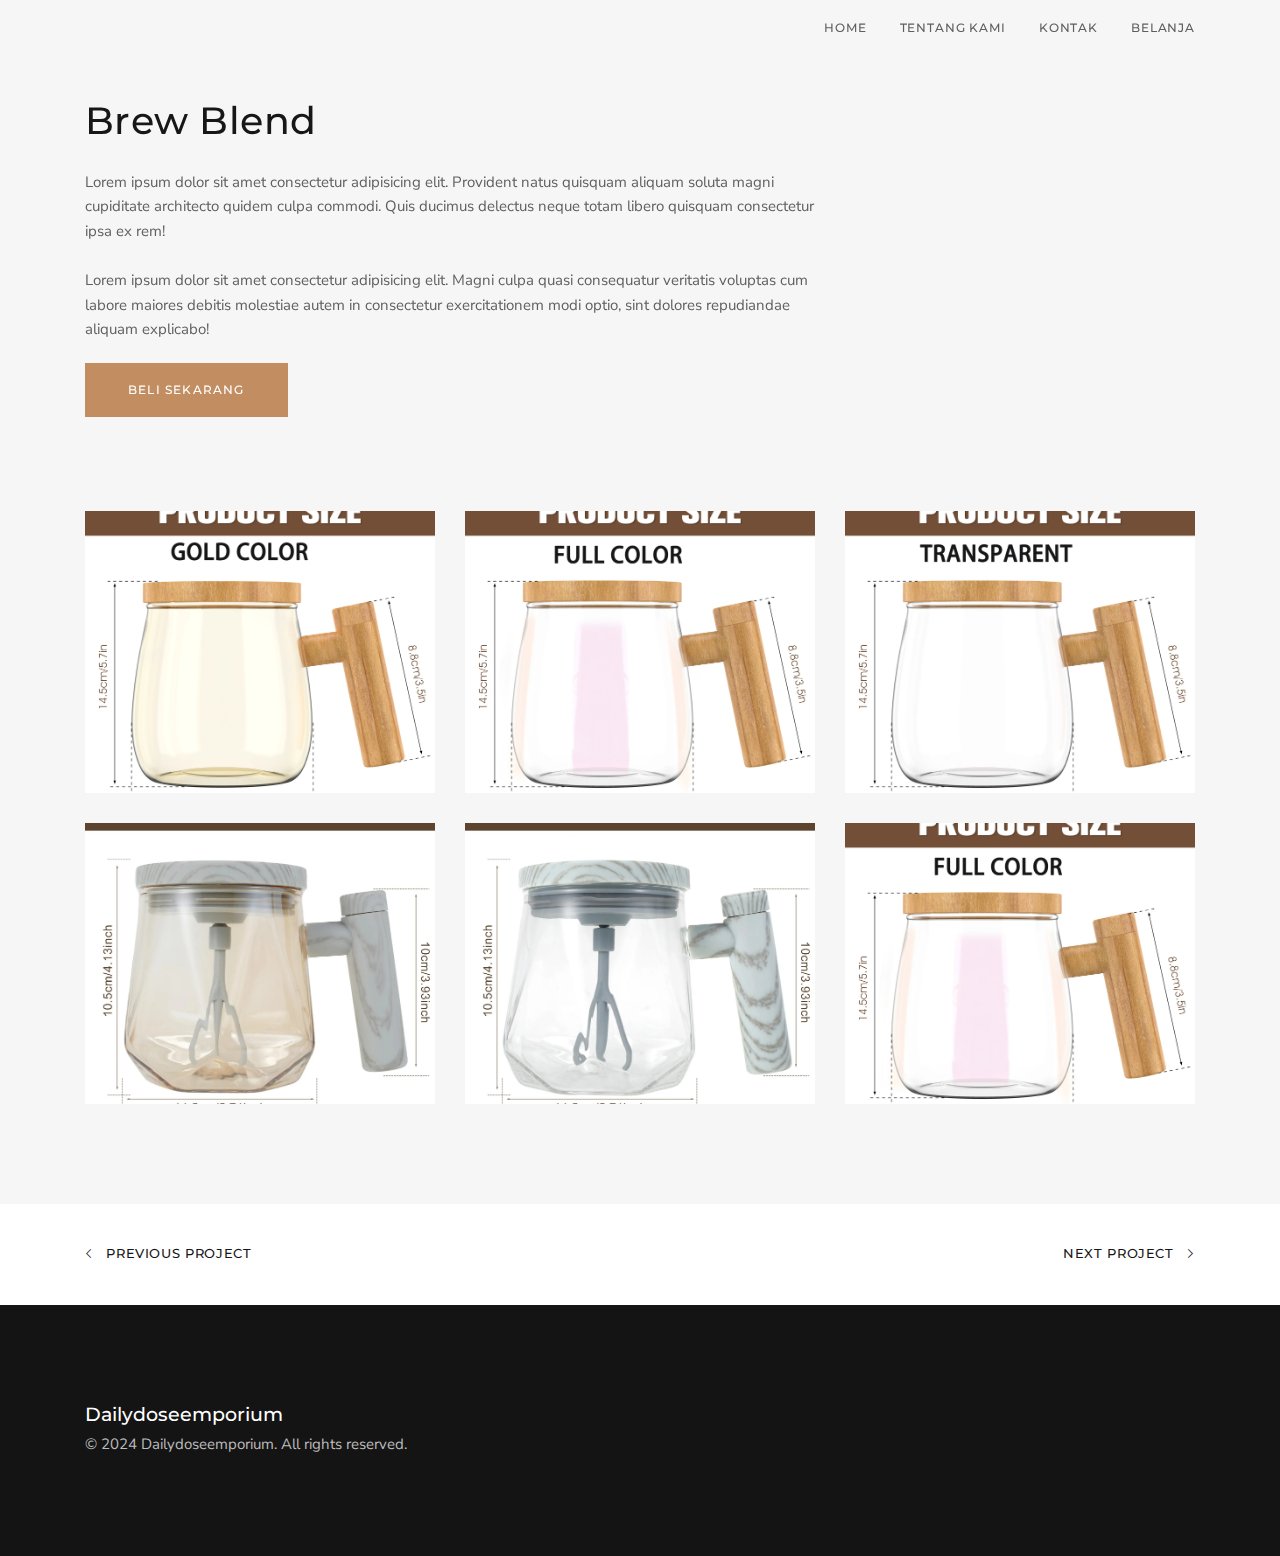
==== brewblend.html @ dd4d9f63 "add link product" ====
<!DOCTYPE html>

<html lang="en">
    <head>
        <meta charset="utf-8">
        <meta http-equiv="X-UA-Compatible" content="IE=edge">
        <title>Product</title>
        <meta name="description" content="Produk Rumah tangga yang premium dengan harga ekonomis">
        <meta name="keywords" content="product, rumah tangga, murah, ekonomis">
        <meta name="author" content="robirurk">
        <meta name="viewport" content="width=device-width, initial-scale=1">
        <!-- START: Styles -->
        <!-- Google Fonts -->
        <link href="https://fonts.googleapis.com/css?family=Montserrat:400,500%7cNunito+Sans:400,600,700%7cPT+Serif:400,400i" rel="stylesheet" type="text/css">
        <!-- Bootstrap -->
        <link rel="stylesheet" href="assets/bower_components/bootstrap/dist/css/bootstrap.min.css">
        <!-- Font Awesome -->
        <link rel="stylesheet" href="assets/bower_components/fontawesome/css/font-awesome.min.css">
        <!-- Stroke 7 -->
        <link rel="stylesheet" href="assets/bower_components/pixeden-stroke-7-icon/pe-icon-7-stroke/dist/pe-icon-7-stroke.min.css">
        <!-- Flickity -->
        <link rel="stylesheet" href="assets/bower_components/flickity/dist/flickity.min.css">
        <!-- Photoswipe -->
        <link rel="stylesheet" type="text/css" href="assets/bower_components/photoswipe/dist/photoswipe.css">
        <link rel="stylesheet" type="text/css" href="assets/bower_components/photoswipe/dist/default-skin/default-skin.css">
        <!-- Piroll -->
        <link rel="stylesheet" href="assets/css/piroll.css">
        <!-- Custom Styles -->
        <link rel="stylesheet" href="assets/css/custom.css">
        <!-- END: Styles -->
        <!-- jQuery -->
        <script src="assets/bower_components/jquery/dist/jquery.min.js"></script>
    </head>
    <body>

        <!-- END: Fullscreen Navbar -->
        <nav class="nk-navbar nk-navbar-full nk-navbar-align-center " id="nk-nav-mobile">
            <div class="nk-nav-table">
                <div class="nk-nav-row">
                    <div class="container">
                        <div class="nk-nav-header">
                            <div class="nk-nav-logo">
                                <a href="index.html" class="nk-nav-logo">
                                    <img src="assets/images/logo-light.svg" alt="" width="31">
                                </a>
                            </div>
                            <div class="nk-nav-close nk-navbar-full-toggle">
                                <span class="nk-icon-close"></span>
                            </div>
                        </div>
                    </div>
                </div>
                <div class="nk-nav-row-full nk-nav-row">
                    <div class="nano">
                        <div class="nano-content">
                            <div class="nk-nav-table">
                                <div class="nk-nav-row nk-nav-row-full nk-nav-row-center nk-navbar-mobile-content">
                                    <ul class="nk-nav">
                                        <!-- Here will be inserted menu from [data-mobile-menu="#nk-nav-mobile"] -->
                                    </ul>
                                </div>
                            </div>
                        </div>
                    </div>
                </div>
                <div class="nk-nav-row">
                    <div class="container">
                        <div class="nk-nav-social">
                            <ul>
                                <li><a href="https://twitter.com/nkdevv"><i class="fa fa-twitter"></i></a></li>
                                <li><a href="https://www.facebook.com/unvabdesign/"><i class="fa fa-facebook"></i></a></li>
                                <li><a href="https://dribbble.com/_nK"><i class="fa fa-dribbble"></i></a></li>
                                <li><a href="https://www.instagram.com/unvab/"><i class="fa fa-instagram"></i></a></li>
                            </ul>
                        </div>
                    </div>
                </div>
            </div>
        </nav>
        <div class="nk-main">
            <!-- START: Header Title -->
            <!--
    Additional Classes:
        .nk-header-title-sm
        .nk-header-title-md
        .nk-header-title-lg
        .nk-header-title-xl
        .nk-header-title-full
        .nk-header-title-parallax
        .nk-header-title-parallax-opacity
-->
            <div class="nk-header-title nk-header-title-xmd nk-header-title-parallax nk-header-title-parallax-opacity">
                <nav class="nk-navbar nk-navbar-top nk-navbar-sticky nk-navbar-autohide nk-navbar-transparent ">
                    <div class="container">
                        <div class="nk-navbar-align-center" >
                            <!-- <a href="index.html" class="nk-nav-logo">
                                <img src="assets/images/logo.svg" alt="" width="31">
                            </a> -->
                            <ul class="nk-nav nk-nav-right hidden-md-down" data-nav-mobile="#nk-nav-mobile">
                                <li>
                                    <a href="index.html"> Home </a>
                                </li>
                                <li>
                                    <a href="#"> Tentang Kami </a>
                                </li>
                                <li>
                                    <a href="#"> Kontak </a>
                                </li>
                                <li>
                                    <a href="#" target=&quot;_blank&quot;> Belanja </a>
                                </li>
                            </ul>
                            <ul class="nk-nav nk-nav-right nk-nav-icons">
                                <li class="single-icon hidden-lg-up">
                                    <a href="#" class="nk-navbar-full-toggle">
                                        <span class="nk-icon-burger">
                                            <span class="nk-t-1"></span>
                                            <span class="nk-t-2"></span>
                                            <span class="nk-t-3"></span>
                                        </span>
                                    </a>
                                </li>
                            </ul>
                        </div>
                    </div>
                </nav>
                <!-- <div class="bg-image">
                    <div style="background-image: url('assets/images/');"></div>
                </div>
                <div class="nk-header-table">
                    <div class="nk-header-table-cell">
                        <div class="container">
                        </div>
                    </div>
                </div> -->
            </div>
            <!-- END: Header Title -->
            <div class="container">
                <div class="nk-portfolio-single">
                    <div class="nk-gap-1 mb-14"></div>
                    <h1 class="nk-portfolio-title">Brew Blend</h1>
                    <div class="row vertical-gap">
                        <div class="col-lg-8">
                            <div class="nk-portfolio-info">
                                <div class="nk-portfolio-text">
                                    <p>Lorem ipsum dolor sit amet consectetur adipisicing elit. Provident natus quisquam aliquam soluta magni cupiditate architecto quidem culpa commodi. Quis ducimus delectus neque totam libero quisquam consectetur ipsa ex rem!</p>
                                    <p>Lorem ipsum dolor sit amet consectetur adipisicing elit. Magni culpa quasi consequatur veritatis voluptas cum labore maiores debitis molestiae autem in consectetur exercitationem modi optio, sint dolores repudiandae aliquam explicabo!</p>
                                </div>
                                <div class="nk-gap-1 mnt-9"></div>
                                <a href="https://dailydoseemporium.orderonline.id/brew-blend-rpm-7000" class="nk-btn nk-btn-long">Beli Sekarang</a>
                            </div>
                        </div>
                        <!-- <div class="col-lg-4">
                            <table class="nk-portfolio-details">
                                <tr>
                                    <td><strong>Client:</strong></td>
                                    <td>Emma Morris</td>
                                </tr>
                                <tr>
                                    <td><strong>Date:</strong></td>
                                    <td>06.20.2017</td>
                                </tr>
                            </table>
                        </div> -->
                    </div>
                    <div class="nk-gap-4 mt-14"></div>
                </div>
            </div>
            <div class="container">
                <div class="nk-isotope nk-isotope-3-cols nk-isotope-gap nk-popup-gallery nk-portfolio-list">
                    <div class="nk-isotope-item">
                        <div class="nk-portfolio-item">
                            <a href="assets/images/1.jpg" class="nk-gallery-item nk-portfolio-item-image"  data-size="600x600" style="background-image: url('assets/images/1.jpg');"></a>
                        </div>
                    </div>
                    <div class="nk-isotope-item">
                        <div class="nk-portfolio-item">
                            <a href="assets/images/2.jpg" class="nk-gallery-item nk-portfolio-item-image"   data-size="600x600"style="background-image: url('assets/images/2.jpg');"><img src="assets/images/2.jpg" alt=""></a>
                        </div>
                    </div> 
                    <div class="nk-isotope-item">
                        <div class="nk-portfolio-item">
                            <a href="assets/images/3.jpg" class="nk-gallery-item nk-portfolio-item-image"  data-size="600x600" style="background-image: url('assets/images/3.jpg');"><img src="assets/images/3.jpg" alt=""></a>
                        </div>
                    </div>
                    <div class="nk-isotope-item">
                        <div class="nk-portfolio-item">
                            <a href="assets/images/4.jpg" class="nk-gallery-item nk-portfolio-item-image"   data-size="600x600" style="background-image: url('assets/images/4.jpg');"><img src="assets/images/4.jpg" alt=""></a>
                        </div>
                    </div>
                    <div class="nk-isotope-item">
                        <div class="nk-portfolio-item">
                            <a href="assets/images/5.jpg" class="nk-gallery-item nk-portfolio-item-image"   data-size="600x600" style="background-image: url('assets/images/5.jpg');"><img src="assets/images/5.jpg" alt=""></a>
                        </div>
                    </div>
                    <div class="nk-isotope-item">
                        <div class="nk-portfolio-item">
                            <a href="assets/images/2.jpg" class="nk-gallery-item nk-portfolio-item-image"   data-size="600x600" style="background-image: url('assets/images/2.jpg');"><img src="assets/images/2.jpg" alt=""></a>
                        </div>
                    </div>
                </div>
            </div>
            <div class="nk-gap-5"></div>
            <!-- START: Pagination -->
            <div class="nk-pagination nk-pagination-center">
                <div class="container">
                    <a class="nk-pagination-prev" href="#"><span class="pe-7s-angle-left"></span> Previous Project</a>
                    <a class="nk-pagination-next" href="#">Next Project <span class="pe-7s-angle-right"></span> </a>
                </div>
            </div>
            <!-- END: Pagination -->
            <!--
    START: Footer
-->
                <footer class="nk-footer">
                    <div class="container">
                        <div class="row vertical-gap">
                            <div class="col-lg-5">
                                <h3 class="h5 mb-6">Dailydoseemporium</h3>
                                <p class="mb-0">&copy; 2024 Dailydoseemporium. All rights reserved.</p>
                            </div>
                            <div class="col-lg-1"></div>
                            <div class="col-lg-1">
                                <!-- <div class="nk-links-list">
                                    <ul>
                                        <li><a href="#">Facebook</a></li>
                                        <li><a href="#">Instagram</a></li>
                                    </ul>
                                </div> -->
                            </div>
                        </div>
                    </div>
                </footer>
            <!-- END: Footer -->
        </div>
        <!-- START: Scripts -->
        <!-- GSAP -->
        <script src="assets/bower_components/gsap/src/minified/TweenMax.min.js"></script>
        <script src="assets/bower_components/gsap/src/minified/plugins/ScrollToPlugin.min.js"></script>
        <!-- Bootstrap -->
        <script src="assets/bower_components/tether/dist/js/tether.min.js"></script>
        <script src="assets/bower_components/bootstrap/dist/js/bootstrap.min.js"></script>
        <!-- nK Share -->
        <script src="assets/plugins/nk-share/nk-share.js"></script>
        <!-- Sticky Kit -->
        <script src="assets/bower_components/sticky-kit/dist/sticky-kit.min.js"></script>
        <!-- Jarallax -->
        <script src="assets/bower_components/jarallax/dist/jarallax.min.js"></script>
        <script src="assets/bower_components/jarallax/dist/jarallax-video.min.js"></script>
        <!-- Flickity -->
        <script src="assets/bower_components/flickity/dist/flickity.pkgd.min.js"></script>
        <!-- Isotope -->
        <script src="assets/bower_components/isotope/dist/isotope.pkgd.min.js"></script>
        <!-- Photoswipe -->
        <script src="assets/bower_components/photoswipe/dist/photoswipe.min.js"></script>
        <script src="assets/bower_components/photoswipe/dist/photoswipe-ui-default.min.js"></script>
        <!-- Jquery Form -->
        <script src="assets/bower_components/jquery-form/dist/jquery.form.min.js"></script>
        <!-- Jquery Validation -->
        <script src="assets/bower_components/jquery-validation/dist/jquery.validate.min.js"></script>
        <!-- Hammer.js -->
        <script src="assets/bower_components/hammer.js/hammer.min.js"></script>
        <!-- Social Likes -->
        <script src="assets/bower_components/social-likes/dist/social-likes.min.js"></script>
        <!-- NanoSroller -->
        <script src="assets/bower_components/nanoscroller/bin/javascripts/jquery.nanoscroller.min.js"></script>
        <!-- Keymaster -->
        <script src="assets/bower_components/keymaster/keymaster.js"></script>
        <!-- Piroll -->
        <script src="assets/js/piroll.min.js"></script>
        <script src="assets/js/piroll-init.js"></script>
        <!-- Demo -->
        <script src="assets/js/demo.js"></script>
        <!-- END: Scripts -->
    </body>
</html>
---- assets/bower_components/pixeden-stroke-7-icon/pe-icon-7-stroke/dist/pe-icon-7-stroke.min.css ----
.pe-fw,.pe-li{text-align:center}@font-face{font-family:Pe-icon-7-stroke;src:url(../fonts/Pe-icon-7-stroke.eot?d7yf1v);src:url(../fonts/Pe-icon-7-stroke.eot?#iefixd7yf1v) format('embedded-opentype'),url(../fonts/Pe-icon-7-stroke.woff?d7yf1v) format('woff'),url(../fonts/Pe-icon-7-stroke.ttf?d7yf1v) format('truetype'),url(../fonts/Pe-icon-7-stroke.svg?d7yf1v#Pe-icon-7-stroke) format('svg');font-weight:400;font-style:normal}[class*=" pe-7s-"],[class^=pe-7s-]{display:inline-block;font-family:Pe-icon-7-stroke;speak:none;font-style:normal;font-weight:400;font-variant:normal;text-transform:none;line-height:1;-webkit-font-smoothing:antialiased;-moz-osx-font-smoothing:grayscale}/*! Modified from font-awesome helper CSS classes - PIXEDEN
 *  Font Awesome 4.0.3 by @davegandy - http://fontawesome.io - @fontawesome
 *  License - http://fontawesome.io/license (CSS: MIT License)
 */.pe-lg{font-size:1.33em;line-height:.75em;vertical-align:-15%}.pe-stack,.pe-va{vertical-align:middle}.pe-2x{font-size:2em}.pe-3x{font-size:3em}.pe-4x{font-size:4em}.pe-5x{font-size:5em}.pe-fw{width:1.28571em}.pe-ul{padding-left:0;margin-left:2.14286em;list-style-type:none}.pe-ul>li{position:relative}.pe-li{position:absolute;left:-2.14286em;width:2.14286em;top:.14286em}.pe-li.pe-lg{left:-1.85714em}.pe-border{padding:.2em .25em .15em;border-radius:.1em;border:.08em solid #eaeaea}.pull-right{float:right}.pe.pull-left{float:left;margin-right:.3em;margin-left:.3em}.pe-spin{-webkit-animation:spin 2s infinite linear;animation:spin 2s infinite linear}@-webkit-keyframes spin{0%{-webkit-transform:rotate(0);transform:rotate(0)}100%{-webkit-transform:rotate(359deg);transform:rotate(359deg)}}@keyframes spin{0%{-webkit-transform:rotate(0);transform:rotate(0)}100%{-webkit-transform:rotate(359deg);transform:rotate(359deg)}}.pe-rotate-90{filter:progid:DXImageTransform.Microsoft.BasicImage(rotation=1);-webkit-transform:rotate(90deg);-ms-transform:rotate(90deg);transform:rotate(90deg)}.pe-rotate-180{filter:progid:DXImageTransform.Microsoft.BasicImage(rotation=2);-webkit-transform:rotate(180deg);-ms-transform:rotate(180deg);transform:rotate(180deg)}.pe-rotate-270{filter:progid:DXImageTransform.Microsoft.BasicImage(rotation=3);-webkit-transform:rotate(270deg);-ms-transform:rotate(270deg);transform:rotate(270deg)}.pe-flip-horizontal{filter:progid:DXImageTransform.Microsoft.BasicImage(rotation=0, mirror=1);-webkit-transform:scale(-1,1);-ms-transform:scale(-1,1);transform:scale(-1,1)}.pe-flip-vertical{filter:progid:DXImageTransform.Microsoft.BasicImage(rotation=2, mirror=1);-webkit-transform:scale(1,-1);-ms-transform:scale(1,-1);transform:scale(1,-1)}.pe-stack{position:relative;display:inline-block;width:2em;height:2em;line-height:2em}.pe-stack-1x,.pe-stack-2x{position:absolute;left:0;width:100%;text-align:center}.pe-stack-1x{line-height:inherit}.pe-stack-2x{font-size:2em}.pe-inverse{color:#fff}.pe-7s-album:before{content:"\e6aa"}.pe-7s-arc:before{content:"\e6ab"}.pe-7s-back-2:before{content:"\e6ac"}.pe-7s-bandaid:before{content:"\e6ad"}.pe-7s-car:before{content:"\e6ae"}.pe-7s-diamond:before{content:"\e6af"}.pe-7s-door-lock:before{content:"\e6b0"}.pe-7s-eyedropper:before{content:"\e6b1"}.pe-7s-female:before{content:"\e6b2"}.pe-7s-gym:before{content:"\e6b3"}.pe-7s-hammer:before{content:"\e6b4"}.pe-7s-headphones:before{content:"\e6b5"}.pe-7s-helm:before{content:"\e6b6"}.pe-7s-hourglass:before{content:"\e6b7"}.pe-7s-leaf:before{content:"\e6b8"}.pe-7s-magic-wand:before{content:"\e6b9"}.pe-7s-male:before{content:"\e6ba"}.pe-7s-map-2:before{content:"\e6bb"}.pe-7s-next-2:before{content:"\e6bc"}.pe-7s-paint-bucket:before{content:"\e6bd"}.pe-7s-pendrive:before{content:"\e6be"}.pe-7s-photo:before{content:"\e6bf"}.pe-7s-piggy:before{content:"\e6c0"}.pe-7s-plugin:before{content:"\e6c1"}.pe-7s-refresh-2:before{content:"\e6c2"}.pe-7s-rocket:before{content:"\e6c3"}.pe-7s-settings:before{content:"\e6c4"}.pe-7s-shield:before{content:"\e6c5"}.pe-7s-smile:before{content:"\e6c6"}.pe-7s-usb:before{content:"\e6c7"}.pe-7s-vector:before{content:"\e6c8"}.pe-7s-wine:before{content:"\e6c9"}.pe-7s-cloud-upload:before{content:"\e68a"}.pe-7s-cash:before{content:"\e68c"}.pe-7s-close:before{content:"\e680"}.pe-7s-bluetooth:before{content:"\e68d"}.pe-7s-cloud-download:before{content:"\e68b"}.pe-7s-way:before{content:"\e68e"}.pe-7s-close-circle:before{content:"\e681"}.pe-7s-id:before{content:"\e68f"}.pe-7s-angle-up:before{content:"\e682"}.pe-7s-wristwatch:before{content:"\e690"}.pe-7s-angle-up-circle:before{content:"\e683"}.pe-7s-world:before{content:"\e691"}.pe-7s-angle-right:before{content:"\e684"}.pe-7s-volume:before{content:"\e692"}.pe-7s-angle-right-circle:before{content:"\e685"}.pe-7s-users:before{content:"\e693"}.pe-7s-angle-left:before{content:"\e686"}.pe-7s-user-female:before{content:"\e694"}.pe-7s-angle-left-circle:before{content:"\e687"}.pe-7s-up-arrow:before{content:"\e695"}.pe-7s-angle-down:before{content:"\e688"}.pe-7s-switch:before{content:"\e696"}.pe-7s-angle-down-circle:before{content:"\e689"}.pe-7s-scissors:before{content:"\e697"}.pe-7s-wallet:before{content:"\e600"}.pe-7s-safe:before{content:"\e698"}.pe-7s-volume2:before{content:"\e601"}.pe-7s-volume1:before{content:"\e602"}.pe-7s-voicemail:before{content:"\e603"}.pe-7s-video:before{content:"\e604"}.pe-7s-user:before{content:"\e605"}.pe-7s-upload:before{content:"\e606"}.pe-7s-unlock:before{content:"\e607"}.pe-7s-umbrella:before{content:"\e608"}.pe-7s-trash:before{content:"\e609"}.pe-7s-tools:before{content:"\e60a"}.pe-7s-timer:before{content:"\e60b"}.pe-7s-ticket:before{content:"\e60c"}.pe-7s-target:before{content:"\e60d"}.pe-7s-sun:before{content:"\e60e"}.pe-7s-study:before{content:"\e60f"}.pe-7s-stopwatch:before{content:"\e610"}.pe-7s-star:before{content:"\e611"}.pe-7s-speaker:before{content:"\e612"}.pe-7s-signal:before{content:"\e613"}.pe-7s-shuffle:before{content:"\e614"}.pe-7s-shopbag:before{content:"\e615"}.pe-7s-share:before{content:"\e616"}.pe-7s-server:before{content:"\e617"}.pe-7s-search:before{content:"\e618"}.pe-7s-film:before{content:"\e6a5"}.pe-7s-science:before{content:"\e619"}.pe-7s-disk:before{content:"\e6a6"}.pe-7s-ribbon:before{content:"\e61a"}.pe-7s-repeat:before{content:"\e61b"}.pe-7s-refresh:before{content:"\e61c"}.pe-7s-add-user:before{content:"\e6a9"}.pe-7s-refresh-cloud:before{content:"\e61d"}.pe-7s-paperclip:before{content:"\e69c"}.pe-7s-radio:before{content:"\e61e"}.pe-7s-note2:before{content:"\e69d"}.pe-7s-print:before{content:"\e61f"}.pe-7s-network:before{content:"\e69e"}.pe-7s-prev:before{content:"\e620"}.pe-7s-mute:before{content:"\e69f"}.pe-7s-power:before{content:"\e621"}.pe-7s-medal:before{content:"\e6a0"}.pe-7s-portfolio:before{content:"\e622"}.pe-7s-like2:before{content:"\e6a1"}.pe-7s-plus:before{content:"\e623"}.pe-7s-left-arrow:before{content:"\e6a2"}.pe-7s-play:before{content:"\e624"}.pe-7s-key:before{content:"\e6a3"}.pe-7s-plane:before{content:"\e625"}.pe-7s-joy:before{content:"\e6a4"}.pe-7s-photo-gallery:before{content:"\e626"}.pe-7s-pin:before{content:"\e69b"}.pe-7s-phone:before{content:"\e627"}.pe-7s-plug:before{content:"\e69a"}.pe-7s-pen:before{content:"\e628"}.pe-7s-right-arrow:before{content:"\e699"}.pe-7s-paper-plane:before{content:"\e629"}.pe-7s-delete-user:before{content:"\e6a7"}.pe-7s-paint:before{content:"\e62a"}.pe-7s-bottom-arrow:before{content:"\e6a8"}.pe-7s-notebook:before{content:"\e62b"}.pe-7s-note:before{content:"\e62c"}.pe-7s-next:before{content:"\e62d"}.pe-7s-news-paper:before{content:"\e62e"}.pe-7s-musiclist:before{content:"\e62f"}.pe-7s-music:before{content:"\e630"}.pe-7s-mouse:before{content:"\e631"}.pe-7s-more:before{content:"\e632"}.pe-7s-moon:before{content:"\e633"}.pe-7s-monitor:before{content:"\e634"}.pe-7s-micro:before{content:"\e635"}.pe-7s-menu:before{content:"\e636"}.pe-7s-map:before{content:"\e637"}.pe-7s-map-marker:before{content:"\e638"}.pe-7s-mail:before{content:"\e639"}.pe-7s-mail-open:before{content:"\e63a"}.pe-7s-mail-open-file:before{content:"\e63b"}.pe-7s-magnet:before{content:"\e63c"}.pe-7s-loop:before{content:"\e63d"}.pe-7s-look:before{content:"\e63e"}.pe-7s-lock:before{content:"\e63f"}.pe-7s-lintern:before{content:"\e640"}.pe-7s-link:before{content:"\e641"}.pe-7s-like:before{content:"\e642"}.pe-7s-light:before{content:"\e643"}.pe-7s-less:before{content:"\e644"}.pe-7s-keypad:before{content:"\e645"}.pe-7s-junk:before{content:"\e646"}.pe-7s-info:before{content:"\e647"}.pe-7s-home:before{content:"\e648"}.pe-7s-help2:before{content:"\e649"}.pe-7s-help1:before{content:"\e64a"}.pe-7s-graph3:before{content:"\e64b"}.pe-7s-graph2:before{content:"\e64c"}.pe-7s-graph1:before{content:"\e64d"}.pe-7s-graph:before{content:"\e64e"}.pe-7s-global:before{content:"\e64f"}.pe-7s-gleam:before{content:"\e650"}.pe-7s-glasses:before{content:"\e651"}.pe-7s-gift:before{content:"\e652"}.pe-7s-folder:before{content:"\e653"}.pe-7s-flag:before{content:"\e654"}.pe-7s-filter:before{content:"\e655"}.pe-7s-file:before{content:"\e656"}.pe-7s-expand1:before{content:"\e657"}.pe-7s-exapnd2:before{content:"\e658"}.pe-7s-edit:before{content:"\e659"}.pe-7s-drop:before{content:"\e65a"}.pe-7s-drawer:before{content:"\e65b"}.pe-7s-download:before{content:"\e65c"}.pe-7s-display2:before{content:"\e65d"}.pe-7s-display1:before{content:"\e65e"}.pe-7s-diskette:before{content:"\e65f"}.pe-7s-date:before{content:"\e660"}.pe-7s-cup:before{content:"\e661"}.pe-7s-culture:before{content:"\e662"}.pe-7s-crop:before{content:"\e663"}.pe-7s-credit:before{content:"\e664"}.pe-7s-copy-file:before{content:"\e665"}.pe-7s-config:before{content:"\e666"}.pe-7s-compass:before{content:"\e667"}.pe-7s-comment:before{content:"\e668"}.pe-7s-coffee:before{content:"\e669"}.pe-7s-cloud:before{content:"\e66a"}.pe-7s-clock:before{content:"\e66b"}.pe-7s-check:before{content:"\e66c"}.pe-7s-chat:before{content:"\e66d"}.pe-7s-cart:before{content:"\e66e"}.pe-7s-camera:before{content:"\e66f"}.pe-7s-call:before{content:"\e670"}.pe-7s-calculator:before{content:"\e671"}.pe-7s-browser:before{content:"\e672"}.pe-7s-box2:before{content:"\e673"}.pe-7s-box1:before{content:"\e674"}.pe-7s-bookmarks:before{content:"\e675"}.pe-7s-bicycle:before{content:"\e676"}.pe-7s-bell:before{content:"\e677"}.pe-7s-battery:before{content:"\e678"}.pe-7s-ball:before{content:"\e679"}.pe-7s-back:before{content:"\e67a"}.pe-7s-attention:before{content:"\e67b"}.pe-7s-anchor:before{content:"\e67c"}.pe-7s-albums:before{content:"\e67d"}.pe-7s-alarm:before{content:"\e67e"}.pe-7s-airplay:before{content:"\e67f"}
---- assets/bower_components/photoswipe/dist/photoswipe.css ----
/*! PhotoSwipe main CSS by Dmitry Semenov | photoswipe.com | MIT license */
/*
	Styles for basic PhotoSwipe functionality (sliding area, open/close transitions)
*/
/* pswp = photoswipe */
.pswp {
  display: none;
  position: absolute;
  width: 100%;
  height: 100%;
  left: 0;
  top: 0;
  overflow: hidden;
  -ms-touch-action: none;
  touch-action: none;
  z-index: 1500;
  -webkit-text-size-adjust: 100%;
  /* create separate layer, to avoid paint on window.onscroll in webkit/blink */
  -webkit-backface-visibility: hidden;
  outline: none; }
  .pswp * {
    -webkit-box-sizing: border-box;
            box-sizing: border-box; }
  .pswp img {
    max-width: none; }

/* style is added when JS option showHideOpacity is set to true */
.pswp--animate_opacity {
  /* 0.001, because opacity:0 doesn't trigger Paint action, which causes lag at start of transition */
  opacity: 0.001;
  will-change: opacity;
  /* for open/close transition */
  -webkit-transition: opacity 333ms cubic-bezier(0.4, 0, 0.22, 1);
          transition: opacity 333ms cubic-bezier(0.4, 0, 0.22, 1); }

.pswp--open {
  display: block; }

.pswp--zoom-allowed .pswp__img {
  /* autoprefixer: off */
  cursor: -webkit-zoom-in;
  cursor: -moz-zoom-in;
  cursor: zoom-in; }

.pswp--zoomed-in .pswp__img {
  /* autoprefixer: off */
  cursor: -webkit-grab;
  cursor: -moz-grab;
  cursor: grab; }

.pswp--dragging .pswp__img {
  /* autoprefixer: off */
  cursor: -webkit-grabbing;
  cursor: -moz-grabbing;
  cursor: grabbing; }

/*
	Background is added as a separate element.
	As animating opacity is much faster than animating rgba() background-color.
*/
.pswp__bg {
  position: absolute;
  left: 0;
  top: 0;
  width: 100%;
  height: 100%;
  background: #000;
  opacity: 0;
  -webkit-transform: translateZ(0);
          transform: translateZ(0);
  -webkit-backface-visibility: hidden;
  will-change: opacity; }

.pswp__scroll-wrap {
  position: absolute;
  left: 0;
  top: 0;
  width: 100%;
  height: 100%;
  overflow: hidden; }

.pswp__container,
.pswp__zoom-wrap {
  -ms-touch-action: none;
  touch-action: none;
  position: absolute;
  left: 0;
  right: 0;
  top: 0;
  bottom: 0; }

/* Prevent selection and tap highlights */
.pswp__container,
.pswp__img {
  -webkit-user-select: none;
  -moz-user-select: none;
  -ms-user-select: none;
      user-select: none;
  -webkit-tap-highlight-color: transparent;
  -webkit-touch-callout: none; }

.pswp__zoom-wrap {
  position: absolute;
  width: 100%;
  -webkit-transform-origin: left top;
  -ms-transform-origin: left top;
  transform-origin: left top;
  /* for open/close transition */
  -webkit-transition: -webkit-transform 333ms cubic-bezier(0.4, 0, 0.22, 1);
          transition: transform 333ms cubic-bezier(0.4, 0, 0.22, 1); }

.pswp__bg {
  will-change: opacity;
  /* for open/close transition */
  -webkit-transition: opacity 333ms cubic-bezier(0.4, 0, 0.22, 1);
          transition: opacity 333ms cubic-bezier(0.4, 0, 0.22, 1); }

.pswp--animated-in .pswp__bg,
.pswp--animated-in .pswp__zoom-wrap {
  -webkit-transition: none;
  transition: none; }

.pswp__container,
.pswp__zoom-wrap {
  -webkit-backface-visibility: hidden; }

.pswp__item {
  position: absolute;
  left: 0;
  right: 0;
  top: 0;
  bottom: 0;
  overflow: hidden; }

.pswp__img {
  position: absolute;
  width: auto;
  height: auto;
  top: 0;
  left: 0; }

/*
	stretched thumbnail or div placeholder element (see below)
	style is added to avoid flickering in webkit/blink when layers overlap
*/
.pswp__img--placeholder {
  -webkit-backface-visibility: hidden; }

/*
	div element that matches size of large image
	large image loads on top of it
*/
.pswp__img--placeholder--blank {
  background: #222; }

.pswp--ie .pswp__img {
  width: 100% !important;
  height: auto !important;
  left: 0;
  top: 0; }

/*
	Error message appears when image is not loaded
	(JS option errorMsg controls markup)
*/
.pswp__error-msg {
  position: absolute;
  left: 0;
  top: 50%;
  width: 100%;
  text-align: center;
  font-size: 14px;
  line-height: 16px;
  margin-top: -8px;
  color: #CCC; }

.pswp__error-msg a {
  color: #CCC;
  text-decoration: underline; }
---- assets/bower_components/photoswipe/dist/default-skin/default-skin.css ----
/*! PhotoSwipe Default UI CSS by Dmitry Semenov | photoswipe.com | MIT license */
/*

	Contents:

	1. Buttons
	2. Share modal and links
	3. Index indicator ("1 of X" counter)
	4. Caption
	5. Loading indicator
	6. Additional styles (root element, top bar, idle state, hidden state, etc.)

*/
/*
	
	1. Buttons

 */
/* <button> css reset */
.pswp__button {
  width: 44px;
  height: 44px;
  position: relative;
  background: none;
  cursor: pointer;
  overflow: visible;
  -webkit-appearance: none;
  display: block;
  border: 0;
  padding: 0;
  margin: 0;
  float: right;
  opacity: 0.75;
  -webkit-transition: opacity 0.2s;
          transition: opacity 0.2s;
  -webkit-box-shadow: none;
          box-shadow: none; }
  .pswp__button:focus, .pswp__button:hover {
    opacity: 1; }
  .pswp__button:active {
    outline: none;
    opacity: 0.9; }
  .pswp__button::-moz-focus-inner {
    padding: 0;
    border: 0; }

/* pswp__ui--over-close class it added when mouse is over element that should close gallery */
.pswp__ui--over-close .pswp__button--close {
  opacity: 1; }

.pswp__button,
.pswp__button--arrow--left:before,
.pswp__button--arrow--right:before {
  background: url(default-skin.png) 0 0 no-repeat;
  background-size: 264px 88px;
  width: 44px;
  height: 44px; }

@media (-webkit-min-device-pixel-ratio: 1.1), (-webkit-min-device-pixel-ratio: 1.09375), (min-resolution: 105dpi), (min-resolution: 1.1dppx) {
  /* Serve SVG sprite if browser supports SVG and resolution is more than 105dpi */
  .pswp--svg .pswp__button,
  .pswp--svg .pswp__button--arrow--left:before,
  .pswp--svg .pswp__button--arrow--right:before {
    background-image: url(default-skin.svg); }
  .pswp--svg .pswp__button--arrow--left,
  .pswp--svg .pswp__button--arrow--right {
    background: none; } }

.pswp__button--close {
  background-position: 0 -44px; }

.pswp__button--share {
  background-position: -44px -44px; }

.pswp__button--fs {
  display: none; }

.pswp--supports-fs .pswp__button--fs {
  display: block; }

.pswp--fs .pswp__button--fs {
  background-position: -44px 0; }

.pswp__button--zoom {
  display: none;
  background-position: -88px 0; }

.pswp--zoom-allowed .pswp__button--zoom {
  display: block; }

.pswp--zoomed-in .pswp__button--zoom {
  background-position: -132px 0; }

/* no arrows on touch screens */
.pswp--touch .pswp__button--arrow--left,
.pswp--touch .pswp__button--arrow--right {
  visibility: hidden; }

/*
	Arrow buttons hit area
	(icon is added to :before pseudo-element)
*/
.pswp__button--arrow--left,
.pswp__button--arrow--right {
  background: none;
  top: 50%;
  margin-top: -50px;
  width: 70px;
  height: 100px;
  position: absolute; }

.pswp__button--arrow--left {
  left: 0; }

.pswp__button--arrow--right {
  right: 0; }

.pswp__button--arrow--left:before,
.pswp__button--arrow--right:before {
  content: '';
  top: 35px;
  background-color: rgba(0, 0, 0, 0.3);
  height: 30px;
  width: 32px;
  position: absolute; }

.pswp__button--arrow--left:before {
  left: 6px;
  background-position: -138px -44px; }

.pswp__button--arrow--right:before {
  right: 6px;
  background-position: -94px -44px; }

/*

	2. Share modal/popup and links

 */
.pswp__counter,
.pswp__share-modal {
  -webkit-user-select: none;
  -moz-user-select: none;
  -ms-user-select: none;
      user-select: none; }

.pswp__share-modal {
  display: block;
  background: rgba(0, 0, 0, 0.5);
  width: 100%;
  height: 100%;
  top: 0;
  left: 0;
  padding: 10px;
  position: absolute;
  z-index: 1600;
  opacity: 0;
  -webkit-transition: opacity 0.25s ease-out;
          transition: opacity 0.25s ease-out;
  -webkit-backface-visibility: hidden;
  will-change: opacity; }

.pswp__share-modal--hidden {
  display: none; }

.pswp__share-tooltip {
  z-index: 1620;
  position: absolute;
  background: #FFF;
  top: 56px;
  border-radius: 2px;
  display: block;
  width: auto;
  right: 44px;
  -webkit-box-shadow: 0 2px 5px rgba(0, 0, 0, 0.25);
          box-shadow: 0 2px 5px rgba(0, 0, 0, 0.25);
  -webkit-transform: translateY(6px);
      -ms-transform: translateY(6px);
          transform: translateY(6px);
  -webkit-transition: -webkit-transform 0.25s;
          transition: transform 0.25s;
  -webkit-backface-visibility: hidden;
  will-change: transform; }
  .pswp__share-tooltip a {
    display: block;
    padding: 8px 12px;
    color: #000;
    text-decoration: none;
    font-size: 14px;
    line-height: 18px; }
    .pswp__share-tooltip a:hover {
      text-decoration: none;
      color: #000; }
    .pswp__share-tooltip a:first-child {
      /* round corners on the first/last list item */
      border-radius: 2px 2px 0 0; }
    .pswp__share-tooltip a:last-child {
      border-radius: 0 0 2px 2px; }

.pswp__share-modal--fade-in {
  opacity: 1; }
  .pswp__share-modal--fade-in .pswp__share-tooltip {
    -webkit-transform: translateY(0);
        -ms-transform: translateY(0);
            transform: translateY(0); }

/* increase size of share links on touch devices */
.pswp--touch .pswp__share-tooltip a {
  padding: 16px 12px; }

a.pswp__share--facebook:before {
  content: '';
  display: block;
  width: 0;
  height: 0;
  position: absolute;
  top: -12px;
  right: 15px;
  border: 6px solid transparent;
  border-bottom-color: #FFF;
  -webkit-pointer-events: none;
  -moz-pointer-events: none;
  pointer-events: none; }

a.pswp__share--facebook:hover {
  background: #3E5C9A;
  color: #FFF; }
  a.pswp__share--facebook:hover:before {
    border-bottom-color: #3E5C9A; }

a.pswp__share--twitter:hover {
  background: #55ACEE;
  color: #FFF; }

a.pswp__share--pinterest:hover {
  background: #CCC;
  color: #CE272D; }

a.pswp__share--download:hover {
  background: #DDD; }

/*

	3. Index indicator ("1 of X" counter)

 */
.pswp__counter {
  position: absolute;
  left: 0;
  top: 0;
  height: 44px;
  font-size: 13px;
  line-height: 44px;
  color: #FFF;
  opacity: 0.75;
  padding: 0 10px; }

/*
	
	4. Caption

 */
.pswp__caption {
  position: absolute;
  left: 0;
  bottom: 0;
  width: 100%;
  min-height: 44px; }
  .pswp__caption small {
    font-size: 11px;
    color: #BBB; }

.pswp__caption__center {
  text-align: left;
  max-width: 420px;
  margin: 0 auto;
  font-size: 13px;
  padding: 10px;
  line-height: 20px;
  color: #CCC; }

.pswp__caption--empty {
  display: none; }

/* Fake caption element, used to calculate height of next/prev image */
.pswp__caption--fake {
  visibility: hidden; }

/*

	5. Loading indicator (preloader)

	You can play with it here - http://codepen.io/dimsemenov/pen/yyBWoR

 */
.pswp__preloader {
  width: 44px;
  height: 44px;
  position: absolute;
  top: 0;
  left: 50%;
  margin-left: -22px;
  opacity: 0;
  -webkit-transition: opacity 0.25s ease-out;
          transition: opacity 0.25s ease-out;
  will-change: opacity;
  direction: ltr; }

.pswp__preloader__icn {
  width: 20px;
  height: 20px;
  margin: 12px; }

.pswp__preloader--active {
  opacity: 1; }
  .pswp__preloader--active .pswp__preloader__icn {
    /* We use .gif in browsers that don't support CSS animation */
    background: url(preloader.gif) 0 0 no-repeat; }

.pswp--css_animation .pswp__preloader--active {
  opacity: 1; }
  .pswp--css_animation .pswp__preloader--active .pswp__preloader__icn {
    -webkit-animation: clockwise 500ms linear infinite;
            animation: clockwise 500ms linear infinite; }
  .pswp--css_animation .pswp__preloader--active .pswp__preloader__donut {
    -webkit-animation: donut-rotate 1000ms cubic-bezier(0.4, 0, 0.22, 1) infinite;
            animation: donut-rotate 1000ms cubic-bezier(0.4, 0, 0.22, 1) infinite; }

.pswp--css_animation .pswp__preloader__icn {
  background: none;
  opacity: 0.75;
  width: 14px;
  height: 14px;
  position: absolute;
  left: 15px;
  top: 15px;
  margin: 0; }

.pswp--css_animation .pswp__preloader__cut {
  /* 
			The idea of animating inner circle is based on Polymer ("material") loading indicator 
			 by Keanu Lee https://blog.keanulee.com/2014/10/20/the-tale-of-three-spinners.html
		*/
  position: relative;
  width: 7px;
  height: 14px;
  overflow: hidden; }

.pswp--css_animation .pswp__preloader__donut {
  -webkit-box-sizing: border-box;
          box-sizing: border-box;
  width: 14px;
  height: 14px;
  border: 2px solid #FFF;
  border-radius: 50%;
  border-left-color: transparent;
  border-bottom-color: transparent;
  position: absolute;
  top: 0;
  left: 0;
  background: none;
  margin: 0; }

@media screen and (max-width: 1024px) {
  .pswp__preloader {
    position: relative;
    left: auto;
    top: auto;
    margin: 0;
    float: right; } }

@-webkit-keyframes clockwise {
  0% {
    -webkit-transform: rotate(0deg);
            transform: rotate(0deg); }
  100% {
    -webkit-transform: rotate(360deg);
            transform: rotate(360deg); } }

@keyframes clockwise {
  0% {
    -webkit-transform: rotate(0deg);
            transform: rotate(0deg); }
  100% {
    -webkit-transform: rotate(360deg);
            transform: rotate(360deg); } }

@-webkit-keyframes donut-rotate {
  0% {
    -webkit-transform: rotate(0);
            transform: rotate(0); }
  50% {
    -webkit-transform: rotate(-140deg);
            transform: rotate(-140deg); }
  100% {
    -webkit-transform: rotate(0);
            transform: rotate(0); } }

@keyframes donut-rotate {
  0% {
    -webkit-transform: rotate(0);
            transform: rotate(0); }
  50% {
    -webkit-transform: rotate(-140deg);
            transform: rotate(-140deg); }
  100% {
    -webkit-transform: rotate(0);
            transform: rotate(0); } }

/*
	
	6. Additional styles

 */
/* root element of UI */
.pswp__ui {
  -webkit-font-smoothing: auto;
  visibility: visible;
  opacity: 1;
  z-index: 1550; }

/* top black bar with buttons and "1 of X" indicator */
.pswp__top-bar {
  position: absolute;
  left: 0;
  top: 0;
  height: 44px;
  width: 100%; }

.pswp__caption,
.pswp__top-bar,
.pswp--has_mouse .pswp__button--arrow--left,
.pswp--has_mouse .pswp__button--arrow--right {
  -webkit-backface-visibility: hidden;
  will-change: opacity;
  -webkit-transition: opacity 333ms cubic-bezier(0.4, 0, 0.22, 1);
          transition: opacity 333ms cubic-bezier(0.4, 0, 0.22, 1); }

/* pswp--has_mouse class is added only when two subsequent mousemove events occur */
.pswp--has_mouse .pswp__button--arrow--left,
.pswp--has_mouse .pswp__button--arrow--right {
  visibility: visible; }

.pswp__top-bar,
.pswp__caption {
  background-color: rgba(0, 0, 0, 0.5); }

/* pswp__ui--fit class is added when main image "fits" between top bar and bottom bar (caption) */
.pswp__ui--fit .pswp__top-bar,
.pswp__ui--fit .pswp__caption {
  background-color: rgba(0, 0, 0, 0.3); }

/* pswp__ui--idle class is added when mouse isn't moving for several seconds (JS option timeToIdle) */
.pswp__ui--idle .pswp__top-bar {
  opacity: 0; }

.pswp__ui--idle .pswp__button--arrow--left,
.pswp__ui--idle .pswp__button--arrow--right {
  opacity: 0; }

/*
	pswp__ui--hidden class is added when controls are hidden
	e.g. when user taps to toggle visibility of controls
*/
.pswp__ui--hidden .pswp__top-bar,
.pswp__ui--hidden .pswp__caption,
.pswp__ui--hidden .pswp__button--arrow--left,
.pswp__ui--hidden .pswp__button--arrow--right {
  /* Force paint & create composition layer for controls. */
  opacity: 0.001; }

/* pswp__ui--one-slide class is added when there is just one item in gallery */
.pswp__ui--one-slide .pswp__button--arrow--left,
.pswp__ui--one-slide .pswp__button--arrow--right,
.pswp__ui--one-slide .pswp__counter {
  display: none; }

.pswp__element--disabled {
  display: none !important; }

.pswp--minimal--dark .pswp__top-bar {
  background: none; }
---- assets/css/custom.css ----
/* PLACE YOUR CUSTOM STYLES IN THIS FILE */
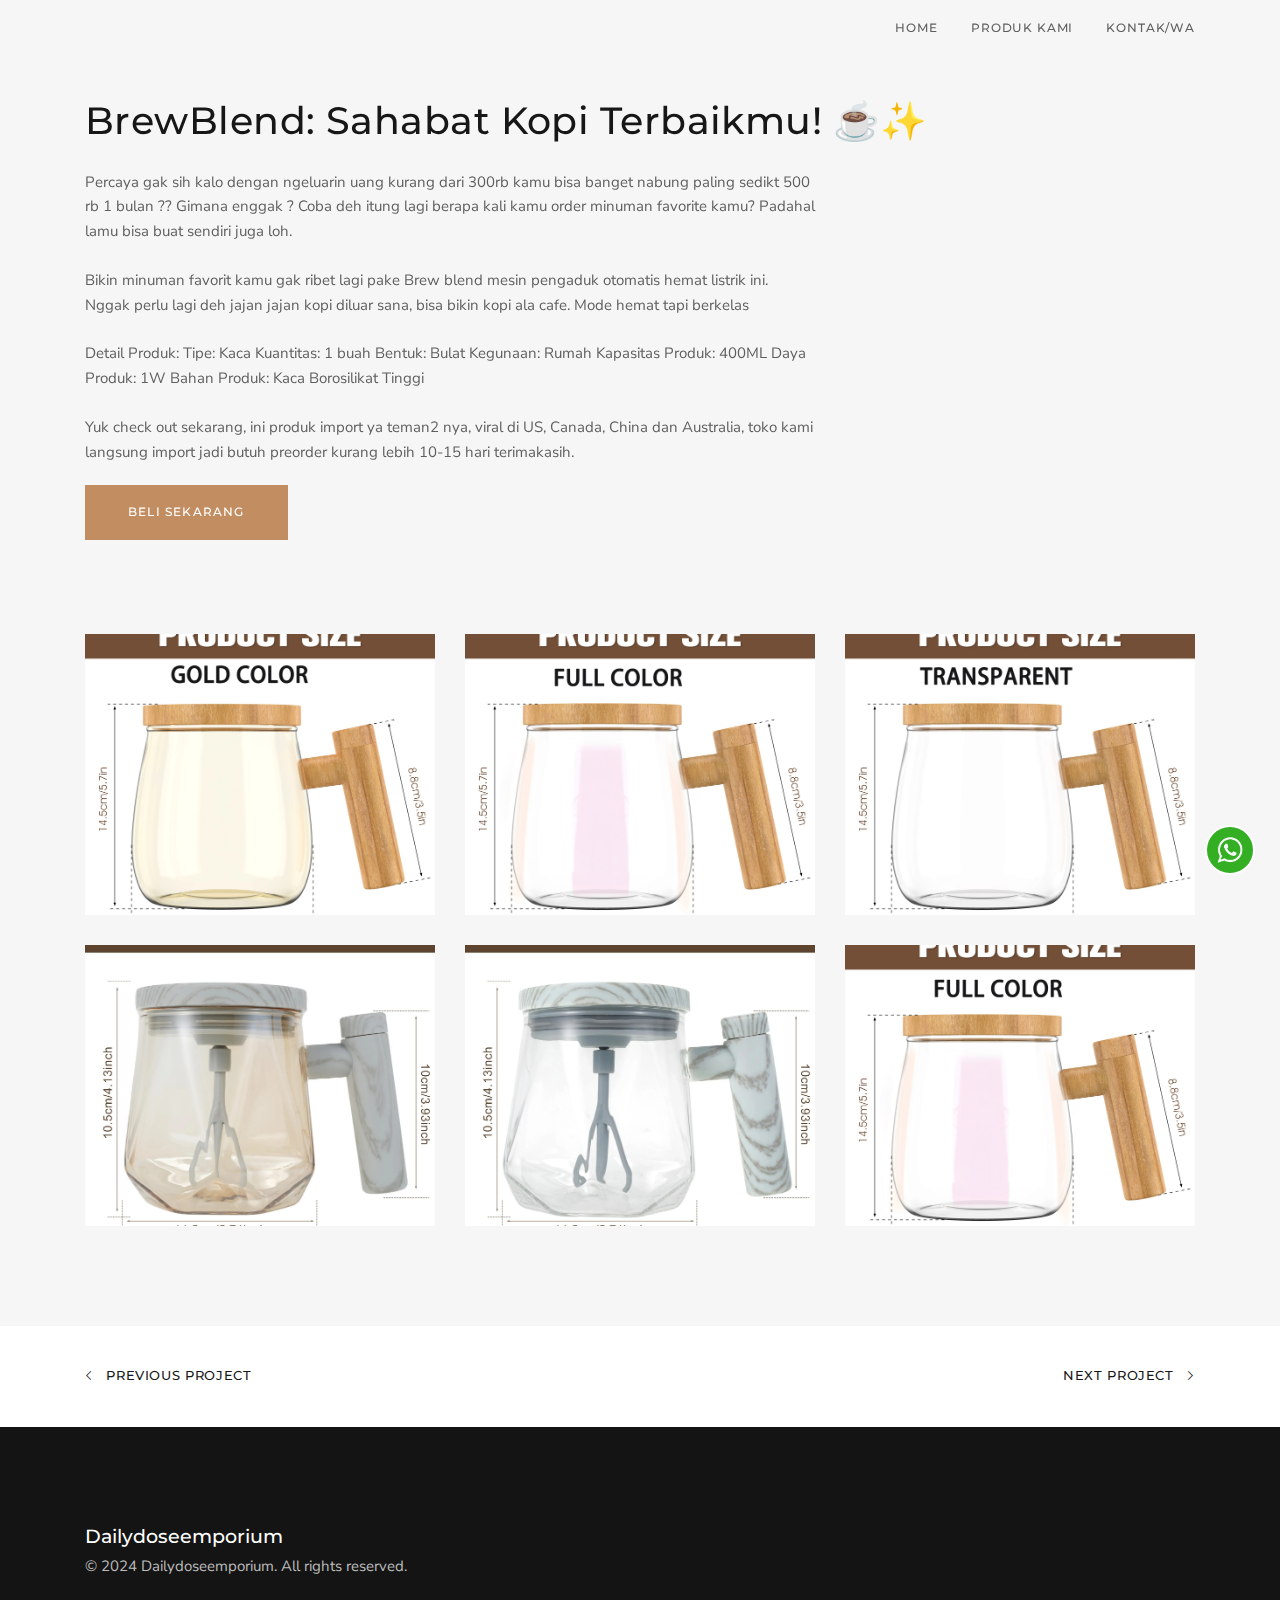
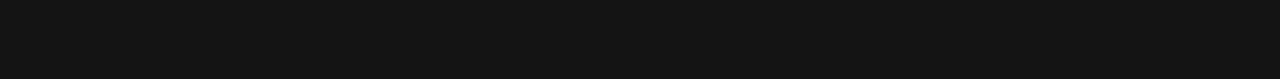
==== commit 8f847bd0: "edit content" ====
--- a/brewblend.html
+++ b/brewblend.html
@@ -32,6 +32,12 @@
         <script src="assets/bower_components/jquery/dist/jquery.min.js"></script>
     </head>
     <body>
+        <a href="https://wa.me/message/UGRZGWSQOTVGI1" target="_blank">
+            <button class="btn-floating whatsapp align-items-center justify-content-center">
+                <img src="assets/images/wa.png" style="height: 30px" alt="whatsApp">
+                <span class="h4 text-white">Kontak Kami</span>
+            </button>
+        </a>
 
         <!-- END: Fullscreen Navbar -->
         <nav class="nk-navbar nk-navbar-full nk-navbar-align-center " id="nk-nav-mobile">
@@ -101,13 +107,10 @@
                                     <a href="index.html"> Home </a>
                                 </li>
                                 <li>
-                                    <a href="#"> Tentang Kami </a>
+                                    <a href="product_list.html"> Produk Kami</a>
                                 </li>
                                 <li>
-                                    <a href="#"> Kontak </a>
-                                </li>
-                                <li>
-                                    <a href="#" target=&quot;_blank&quot;> Belanja </a>
+                                    <a href="https://wa.me/message/UGRZGWSQOTVGI1"> Kontak/WA </a>
                                 </li>
                             </ul>
                             <ul class="nk-nav nk-nav-right nk-nav-icons">
@@ -138,16 +141,33 @@
             <div class="container">
                 <div class="nk-portfolio-single">
                     <div class="nk-gap-1 mb-14"></div>
-                    <h1 class="nk-portfolio-title">Brew Blend</h1>
+                    <h1 class="nk-portfolio-title">BrewBlend: Sahabat Kopi Terbaikmu! ☕✨ </h1>
                     <div class="row vertical-gap">
                         <div class="col-lg-8">
                             <div class="nk-portfolio-info">
                                 <div class="nk-portfolio-text">
-                                    <p>Lorem ipsum dolor sit amet consectetur adipisicing elit. Provident natus quisquam aliquam soluta magni cupiditate architecto quidem culpa commodi. Quis ducimus delectus neque totam libero quisquam consectetur ipsa ex rem!</p>
-                                    <p>Lorem ipsum dolor sit amet consectetur adipisicing elit. Magni culpa quasi consequatur veritatis voluptas cum labore maiores debitis molestiae autem in consectetur exercitationem modi optio, sint dolores repudiandae aliquam explicabo!</p>
+                                    <p>Percaya gak sih kalo dengan ngeluarin uang kurang dari 300rb kamu bisa banget nabung paling sedikt 500 rb 1 bulan ?? 
+                                        Gimana enggak ? Coba deh itung lagi berapa kali kamu order minuman favorite kamu?
+                                        Padahal lamu bisa buat sendiri juga loh.
+                                    </p>
+                                    <p>Bikin minuman favorit kamu gak ribet lagi pake Brew blend mesin pengaduk otomatis hemat listrik ini.
+                                        Nggak perlu lagi deh jajan jajan kopi diluar sana, bisa bikin kopi ala cafe. 
+                                        Mode hemat tapi berkelas
+                                    </p>
+                                    <p>Detail Produk:
+                                        Tipe: Kaca
+                                        Kuantitas: 1 buah
+                                        Bentuk: Bulat
+                                        Kegunaan: Rumah
+                                        Kapasitas Produk: 400ML
+                                        Daya Produk: 1W
+                                        Bahan Produk: Kaca Borosilikat Tinggi                                        
+                                    </p>
+                                    <p>Yuk check out sekarang, ini produk import ya teman2 nya, viral di US, Canada, China dan Australia, toko kami langsung import jadi butuh preorder kurang lebih 10-15 hari terimakasih.                                        
+                                    </p>
                                 </div>
                                 <div class="nk-gap-1 mnt-9"></div>
-                                <a href="https://dailydoseemporium.orderonline.id/brew-blend-rpm-7000" class="nk-btn nk-btn-long">Beli Sekarang</a>
+                                <a href="https://dailydoseemporium.orderonline.id/brewblend-7000-rpm" class="nk-btn nk-btn-long">Beli Sekarang</a>
                             </div>
                         </div>
                         <!-- <div class="col-lg-4">
--- a/assets/css/custom.css
+++ b/assets/css/custom.css
@@ -1 +1,44 @@
-/* PLACE YOUR CUSTOM STYLES IN THIS FILE */
+.btn-floating{
+    position: fixed;
+      right: 25px;
+      overflow: hidden;
+      width: 50px;
+      height: 50px;
+      border-radius: 100px;
+      border: 0;
+      z-index: 9999;
+      color: white;
+      transition: .2s;
+  }
+  
+  .btn-floating:hover {
+    width: auto;
+    padding: 0 15px;
+    cursor: pointer;
+  }
+  
+  .btn-floating span {
+    font-size: 16px;
+    margin-left: 5px;
+    transition: .2s;
+    line-height: 0px;
+    display: none;
+  }
+  
+  .btn-floating:hover span {
+    display: inline-block;
+  }
+  
+  .btn-floating:hover img {
+    margin-bottom: -3px;
+  }
+  
+  .btn-floating.whatsapp {
+    bottom: 25px;
+    background-color: #34af23;
+    border: 2px solid #fff;
+  }
+  
+  .btn-floating.whatsapp:hover {
+    background-color: #1f7a12;
+  }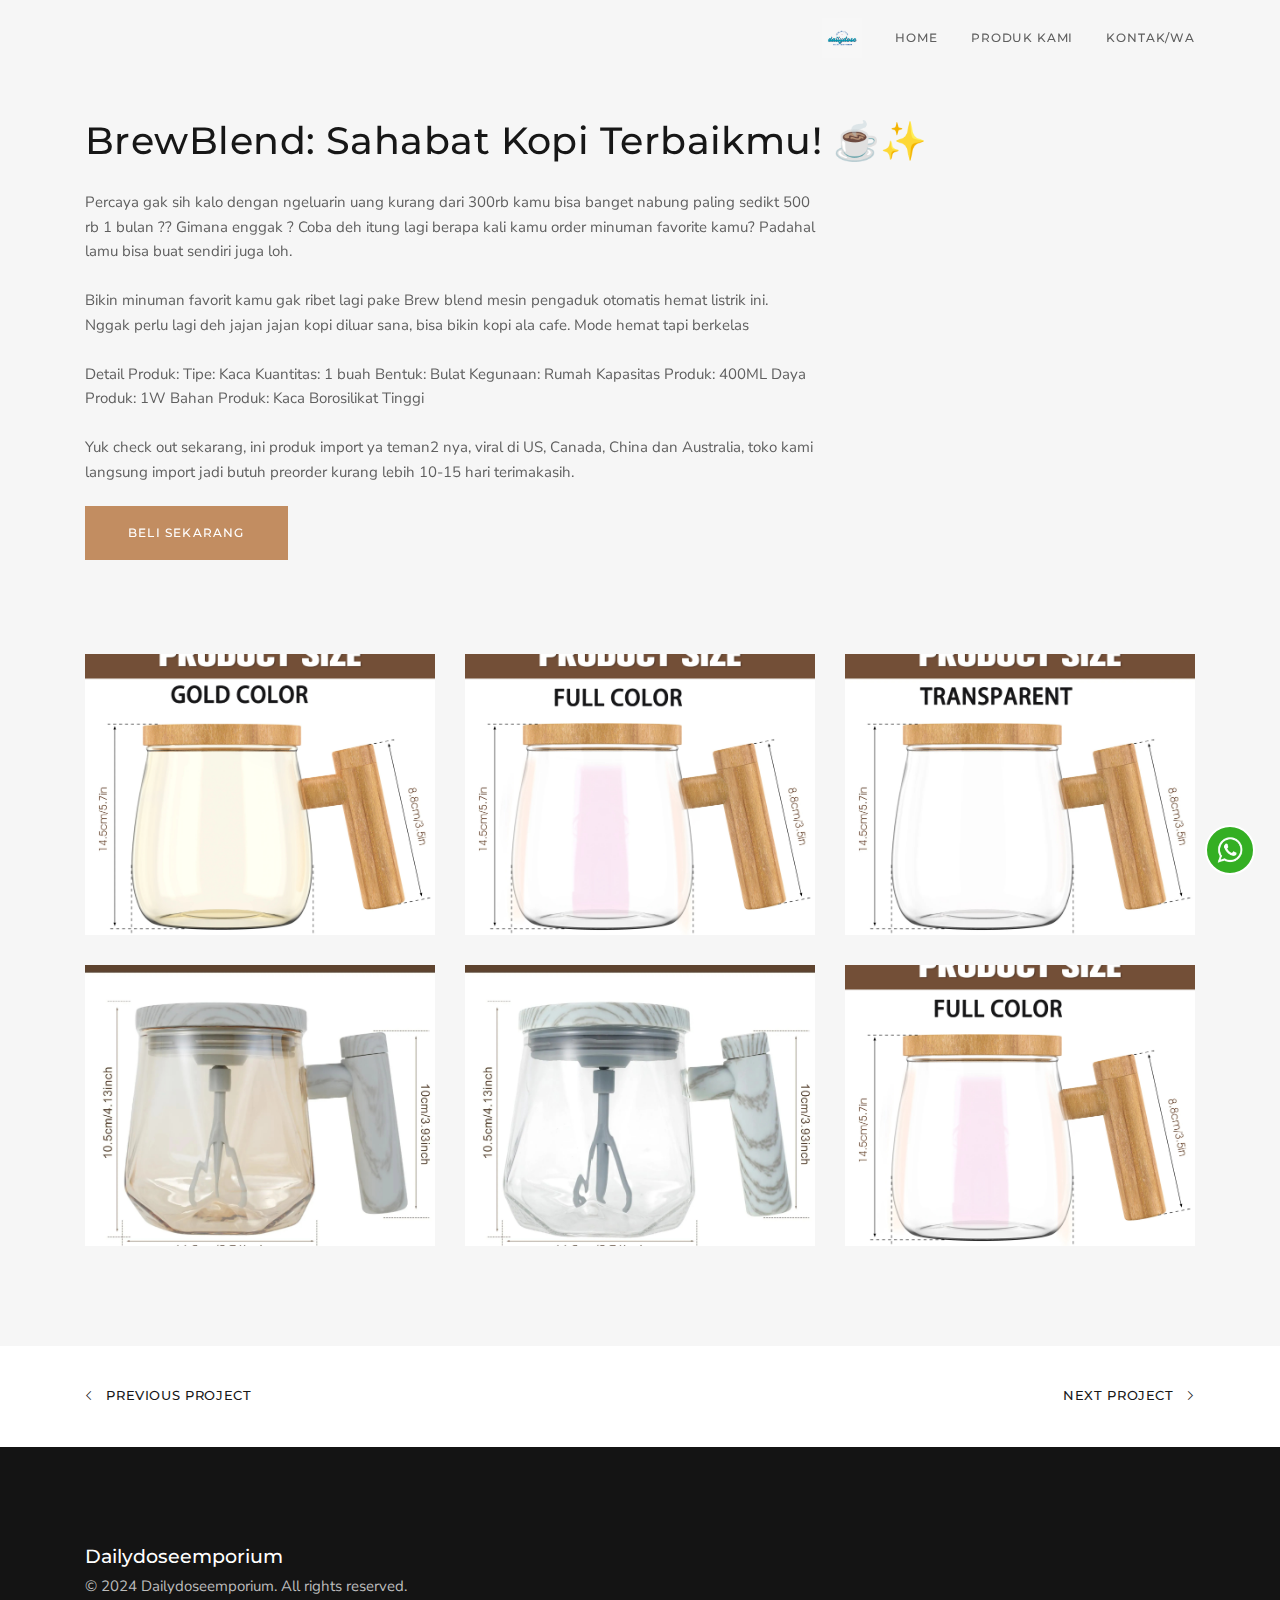
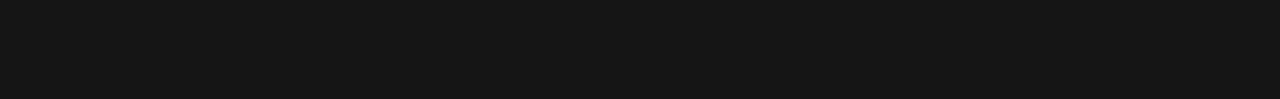
==== commit 47631f5d: "update logo" ====
--- a/brewblend.html
+++ b/brewblend.html
@@ -104,6 +104,11 @@
                             </a> -->
                             <ul class="nk-nav nk-nav-right hidden-md-down" data-nav-mobile="#nk-nav-mobile">
                                 <li>
+                                    <a href="index.html" class="nk-nav-logo">
+                                        <img src="assets/images/logo.jpg" alt="" width="40">
+                                    </a>
+                                </li>
+                                <li>
                                     <a href="index.html"> Home </a>
                                 </li>
                                 <li>
